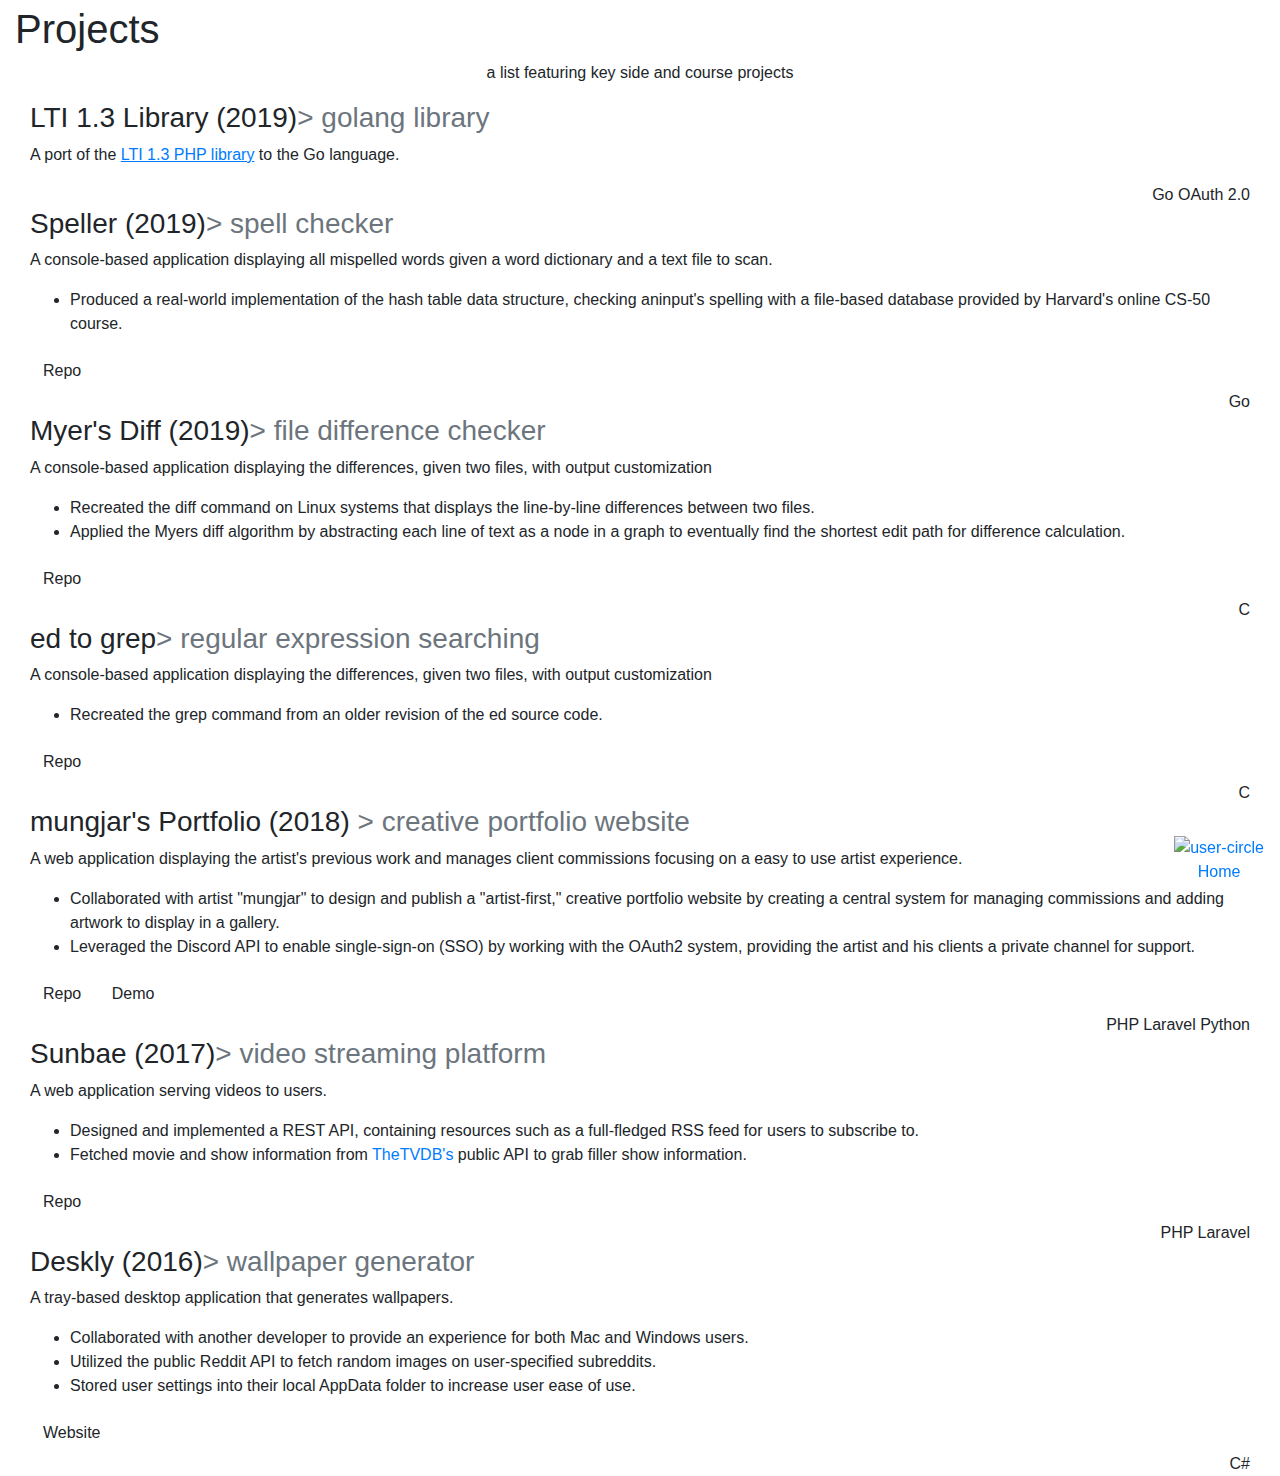
==== projects-dark.html @ d35bda22 "Change margin of title" ====
<!DOCTYPE html>
<html lang="en">

<head>
  <meta charset="UTF-8">
  <meta name="viewport" content="width=device-width, initial-scale=1.0">
  <meta http-equiv="X-UA-Compatible" content="ie=edge">
  <meta name="title" content="Matthieu Tran - Software Developer">
  <meta name="description"
    content="Matthieu Tran is a passionate software developer attending California State University, Fullerton as a third year. Come check out his portfolio!">
  <meta name="keywords" content="software developer,portfolio,software developer portfolio,matthieu,matthieu tran,csuf">
  <meta name="robots" content="index, follow">
  <meta http-equiv="Content-Type" content="text/html; charset=utf-8">
  <meta name="language" content="English">
  <meta name="author" content="Matthieu Tran">

  <title>Projects - Matthieu Tran - Software Developer</title>

  <link rel="stylesheet" href="https://cdnjs.cloudflare.com/ajax/libs/font-awesome/5.9.0/css/all.min.css" />
  <link rel="stylesheet" href="https://stackpath.bootstrapcdn.com/bootstrap/4.3.1/css/bootstrap.min.css"
    integrity="sha384-ggOyR0iXCbMQv3Xipma34MD+dH/1fQ784/j6cY/iJTQUOhcWr7x9JvoRxT2MZw1T" crossorigin="anonymous">
  <link rel="stylesheet" href="./styles/dark.css" />


  <link rel="icon" type="image/png" href="https://avatars.githubusercontent.com/MatthieuTran" />
</head>

<body id="page">
  <div class="container-fluid" style="padding-top:5px;">
    <section id="title" style="margin-bottom:1%">
      <h1 id="page-title">Projects</h1>
      <p style="text-align:center;">a list featuring key side and course projects</p>
    </section>

    <section id="content">
      <div class="container-fluid content">
        <div class="project">
          <h3>LTI 1.3 Library (2019)<span class="text-muted project-desc">> golang library</span></h3>
          <p>A port of the <a style="text-decoration: underline;" href="https://github.com/IMSGlobal/lti-1-3-php-library">LTI 1.3 PHP library</a> to the Go
            language.
          </p>

          <div class="project-links">
            <!-- <a href="https://github.com/MatthieuTran/cs50-go/tree/master/speller" class="btn">Repo</a> -->
          </div>

          <div class="project-tags" style="text-align: right">
            <span id="go-tag" class="tag">Go</span>
            <span id="oauth-tag" class="tag">OAuth 2.0</span>
          </div>
        </div>

        <div class="project">
          <h3>Speller (2019)<span class="text-muted project-desc">> spell checker</span></h3>
          <p>A console-based application displaying all mispelled words given a word dictionary and a text file to scan.
          </p>
          <p>
            <ul>
              <li>Produced a real-world implementation of the hash table data structure, checking aninput's spelling
                with a file-based database provided by Harvard's online CS-50 course.</li>
            </ul>
          </p>

          <div class="project-links">
            <a href="https://github.com/MatthieuTran/cs50-go/tree/master/speller" class="btn">Repo</a>
          </div>

          <div class="project-tags" style="text-align: right">
            <span id="go-tag" class="tag">Go</span>
          </div>
        </div>

        <div class="project">
          <h3>Myer's Diff (2019)<span class="text-muted project-desc">> file difference checker</span></h3>
          <p>A console-based application displaying the differences, given two files, with output customization</p>
          <p>
            <ul>
              <li>Recreated the diff command on Linux systems that displays the line-by-line differences between two
                files.</li>
              <li>Applied the Myers diff algorithm by abstracting each line of text as a node in a graph to eventually
                find the shortest edit path for difference calculation.</li>
            </ul>
          </p>

          <div class="project-links">
            <a href="https://github.com/MatthieuTran/myers-diff" class="btn">Repo</a>
          </div>

          <div class="project-tags" style="text-align: right">
            <span id="c-tag" class="tag">C</span>
          </div>
        </div>

        <div class="project">
            <h3>ed to grep<span class="text-muted project-desc">> regular expression searching</span></h3>
            <p>A console-based application displaying the differences, given two files, with output customization</p>
            <p>
              <ul>
                <li>Recreated the grep command from an older revision of the ed source code.</li>
              </ul>
            </p>
  
            <div class="project-links">
              <a href="https://github.com/MatthieuTran/ed-to-grep" class="btn">Repo</a>
            </div>
  
            <div class="project-tags" style="text-align: right">
              <span id="c-tag" class="tag">C</span>
            </div>
          </div>

        <div class="project">
          <h3>mungjar's Portfolio (2018) <span class="text-muted project-desc">> creative portfolio website</span></h3>
          <p>A web application displaying the artist's previous work and manages client commissions focusing on a easy
            to use artist
            experience.</p>
          <p>
            <ul>
              <li>Collaborated with artist "mungjar" to design and publish a "artist-first," creative portfolio website
                by
                creating a central system for managing commissions and adding artwork to display in a gallery.</li>
              <li>Leveraged the Discord API to enable single-sign-on (SSO) by working with the OAuth2 system,
                providing the artist and his clients a private channel for support.</li>
            </ul>
          </p>

          <div class="project-links">
            <a href="https://github.com/MatthieuTran/mungjar" class="btn">Repo</a>
            <a href="https://mungjar.art/" class="btn">Demo</a>
          </div>

          <div class="project-tags" style="text-align: right">
            <span id="php-tag" class="tag">PHP</span>
            <span id="laravel-tag" class="tag">Laravel</span>
            <span id="python-tag" class="tag">Python</span>
          </div>
        </div>

        <div class="project">
          <h3>Sunbae (2017)<span class="text-muted project-desc">> video streaming platform</span></h3>
          <p>A web application serving videos to users.</p>
          <p>
            <ul>
              <li>Designed and implemented a REST API, containing resources such as a full-fledged RSS feed for users to
                subscribe to.</li>
              <li>Fetched movie and show information from <a href="https://www.thetvdb.com/">TheTVDB's</a> public API to
                grab filler show information.</li>
            </ul>
          </p>

          <div class="project-links">
            <a href="https://github.com/kimchae/Sunbae" class="btn">Repo</a>
          </div>

          <div class="project-tags" style="text-align: right">
            <span id="php-tag" class="tag">PHP</span>
            <span id="laravel-tag" class="tag">Laravel</span>
          </div>
        </div>

        <div class="project">
          <h3>Deskly (2016)<span class="text-muted project-desc">> wallpaper generator</span></h3>
          <p>A tray-based desktop application that generates wallpapers.</p>
          <p>
            <ul>
              <li>Collaborated with another developer to provide an experience for both Mac and Windows users.</li>
              <li>Utilized the public Reddit API to fetch random images on user-specified subreddits.</li>
              <li>Stored user settings into their local AppData folder to increase user ease of use.</li>
            </ul>
          </p>

          <div class="project-links">
            <a href="https://deskly.github.io/" class="btn">Website</a>
          </div>

          <div class="project-tags" style="text-align: right">
            <span id="csharp-tag" class="tag">C#</span>
          </div>
        </div>
    </section>
  </div>

  <a href="index-dark.html" style="text-align: center;float:right;position:fixed;z-index:1000;bottom:1rem;right:1rem;">
    <img class="circle" src="https://avatars.githubusercontent.com/MatthieuTran" alt="user-circle" style="width:50px" />
    <br>
    Home
  </a>
</body>

</html>
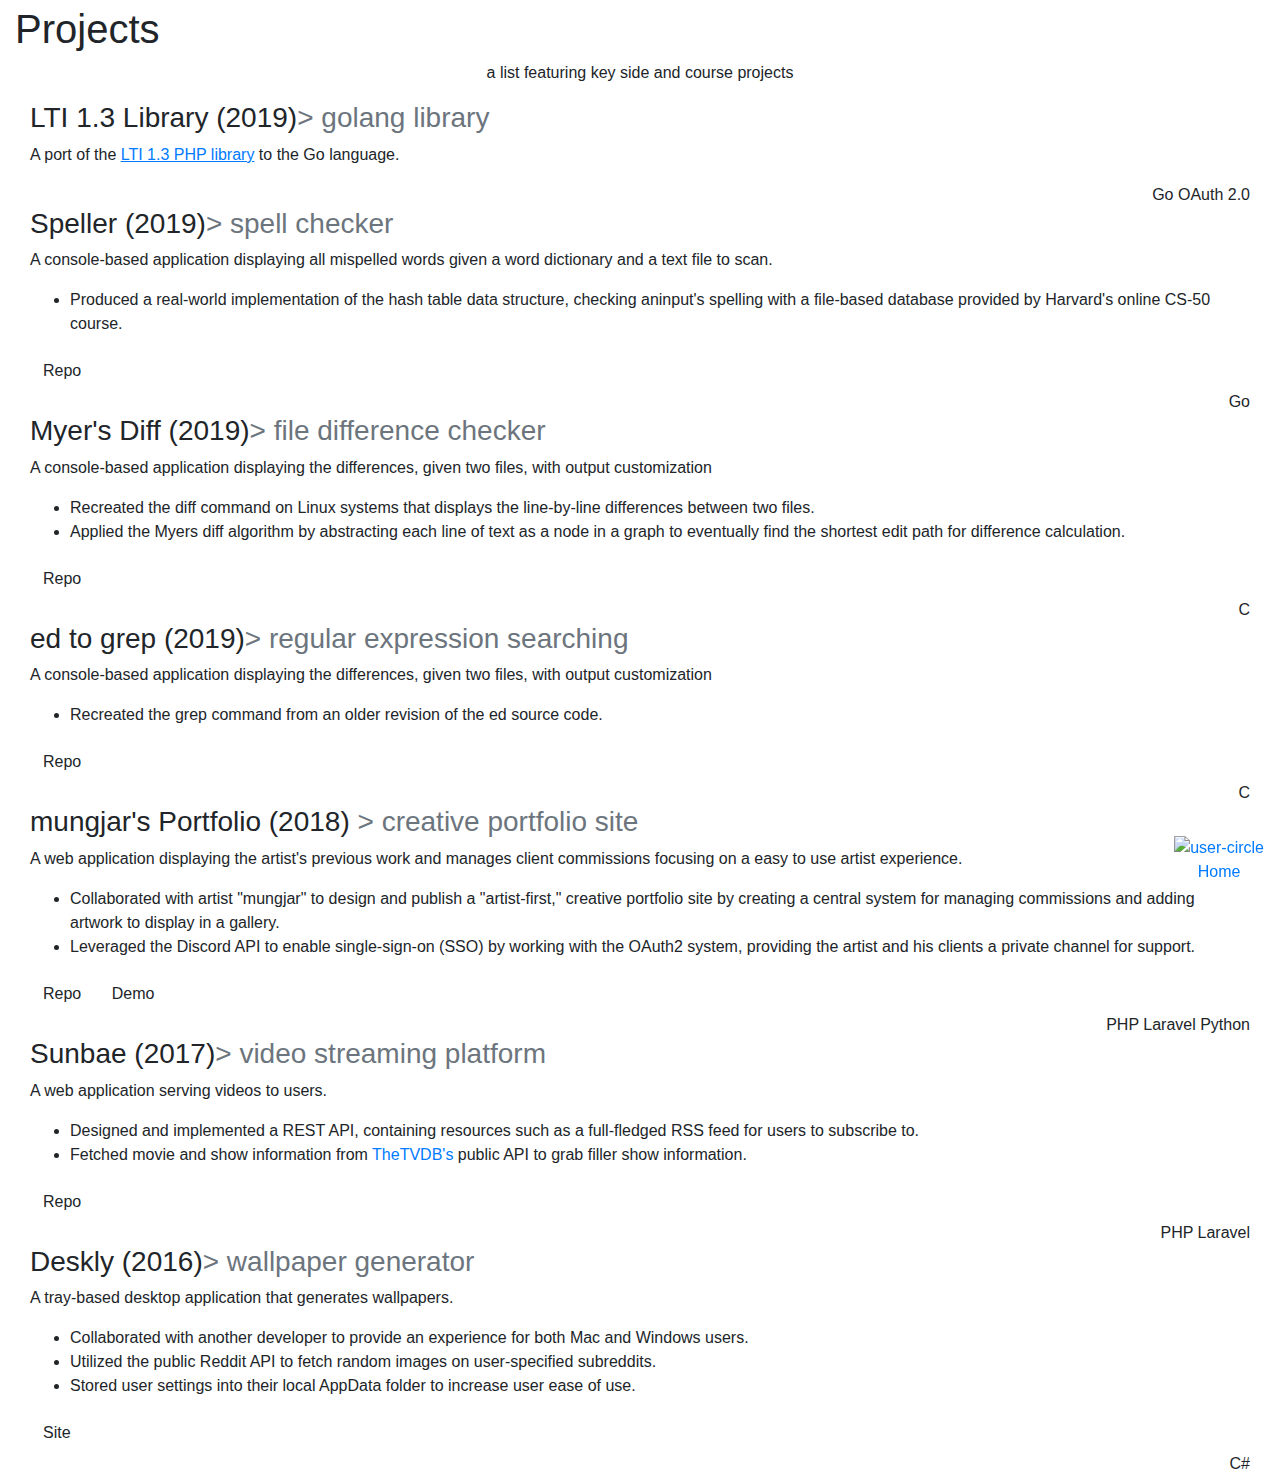
==== commit 15d3064a: "Change website -> site" ====
--- a/projects-dark.html
+++ b/projects-dark.html
@@ -92,7 +92,7 @@
         </div>
 
         <div class="project">
-            <h3>ed to grep<span class="text-muted project-desc">> regular expression searching</span></h3>
+            <h3>ed to grep (2019)<span class="text-muted project-desc">> regular expression searching</span></h3>
             <p>A console-based application displaying the differences, given two files, with output customization</p>
             <p>
               <ul>
@@ -110,13 +110,13 @@
           </div>
 
         <div class="project">
-          <h3>mungjar's Portfolio (2018) <span class="text-muted project-desc">> creative portfolio website</span></h3>
+          <h3>mungjar's Portfolio (2018) <span class="text-muted project-desc">> creative portfolio site</span></h3>
           <p>A web application displaying the artist's previous work and manages client commissions focusing on a easy
             to use artist
             experience.</p>
           <p>
             <ul>
-              <li>Collaborated with artist "mungjar" to design and publish a "artist-first," creative portfolio website
+              <li>Collaborated with artist "mungjar" to design and publish a "artist-first," creative portfolio site
                 by
                 creating a central system for managing commissions and adding artwork to display in a gallery.</li>
               <li>Leveraged the Discord API to enable single-sign-on (SSO) by working with the OAuth2 system,
@@ -170,7 +170,7 @@
           </p>
 
           <div class="project-links">
-            <a href="https://deskly.github.io/" class="btn">Website</a>
+            <a href="https://deskly.github.io/" class="btn">Site</a>
           </div>
 
           <div class="project-tags" style="text-align: right">
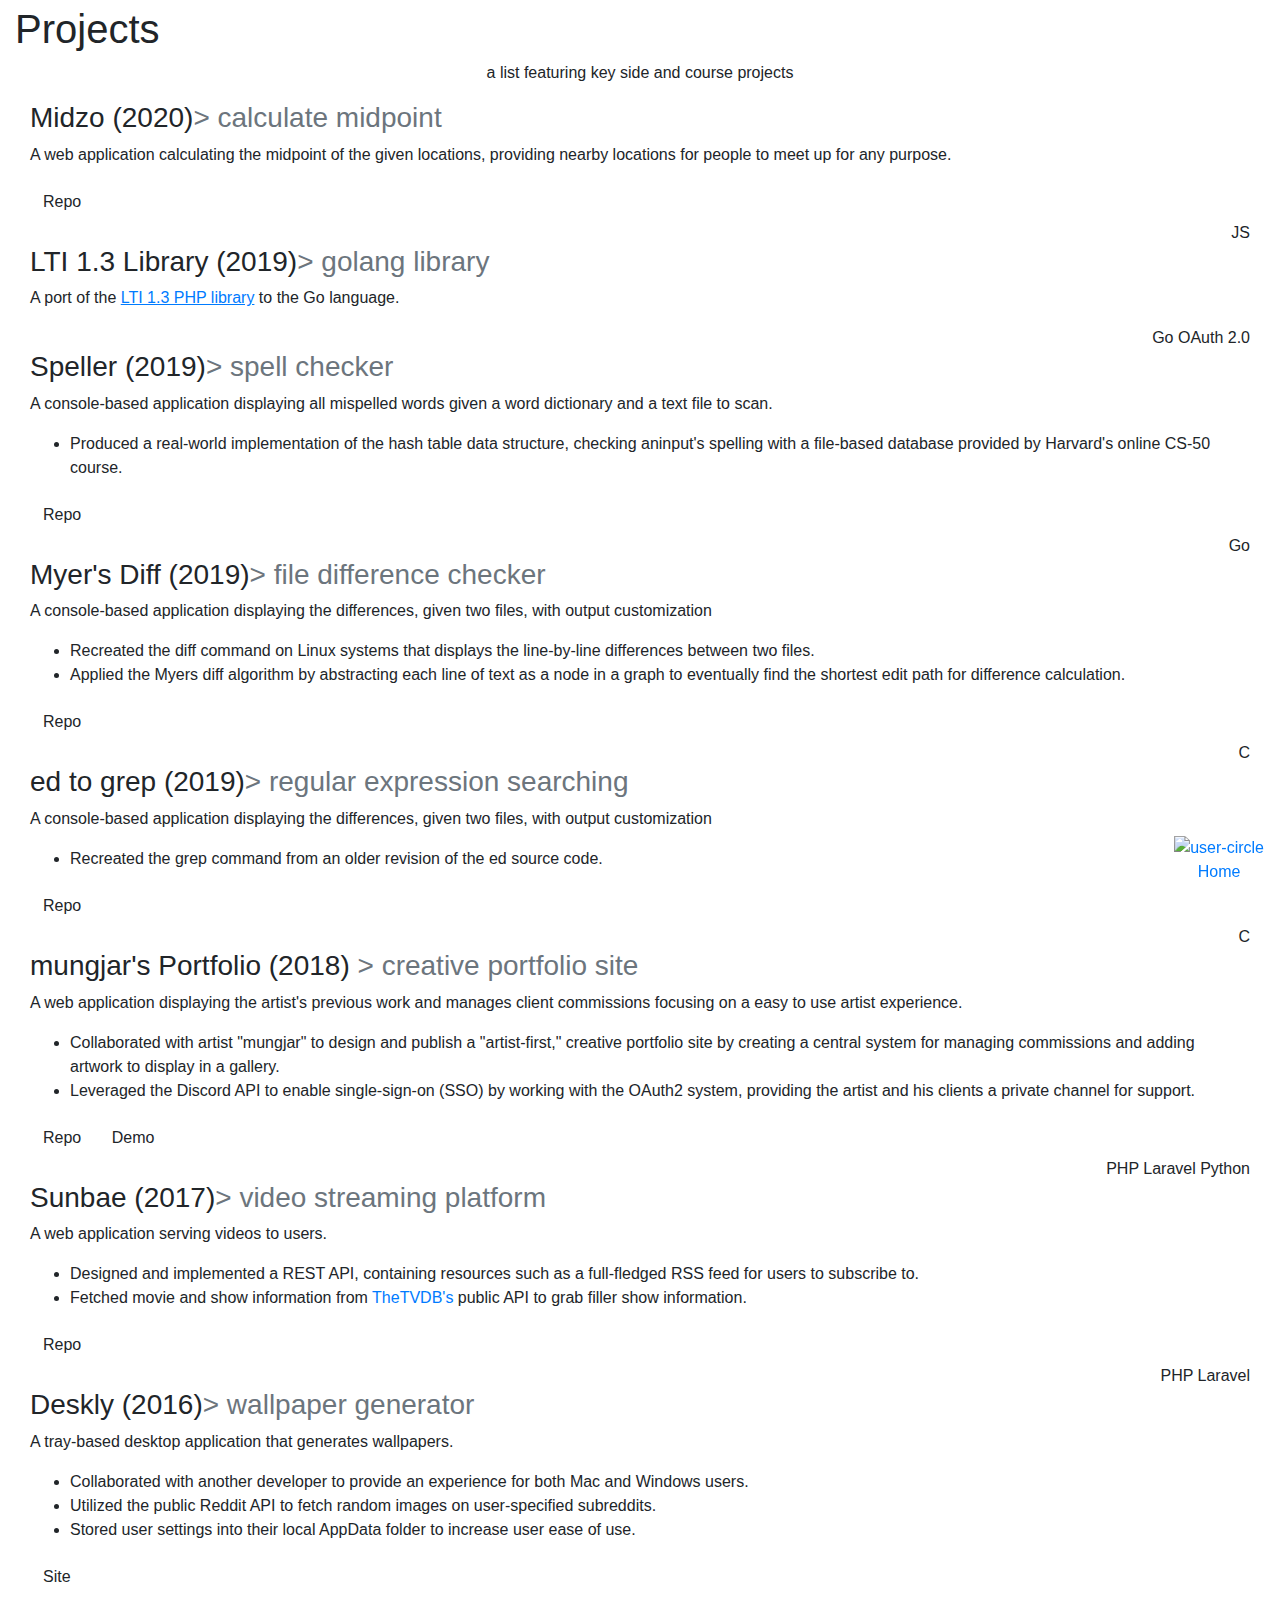
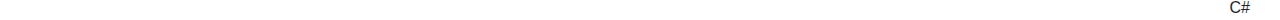
==== commit 3307fa94: "Update projects-dark.html" ====
--- a/projects-dark.html
+++ b/projects-dark.html
@@ -34,6 +34,25 @@
 
     <section id="content">
       <div class="container-fluid content">
+        <div class="project">
+          <h3>Midzo (2020)<span class="text-muted project-desc">> calculate midpoint</span></h3>
+          <p>A web application calculating the midpoint of the given locations, providing nearby locations for people to meet up for any purpose.
+          </p>
+          <p>
+            <ul>
+              
+            </ul>
+          </p>
+
+          <div class="project-links">
+            <a href="https://github.com/BrChung/MeetHalfway" class="btn">Repo</a>
+          </div>
+
+          <div class="project-tags" style="text-align: right">
+            <span id="go-tag" class="tag">JS</span>
+          </div>
+        </div>
+        
         <div class="project">
           <h3>LTI 1.3 Library (2019)<span class="text-muted project-desc">> golang library</span></h3>
           <p>A port of the <a style="text-decoration: underline;" href="https://github.com/IMSGlobal/lti-1-3-php-library">LTI 1.3 PHP library</a> to the Go
@@ -187,4 +206,4 @@
   </a>
 </body>
 
-</html>+</html>
